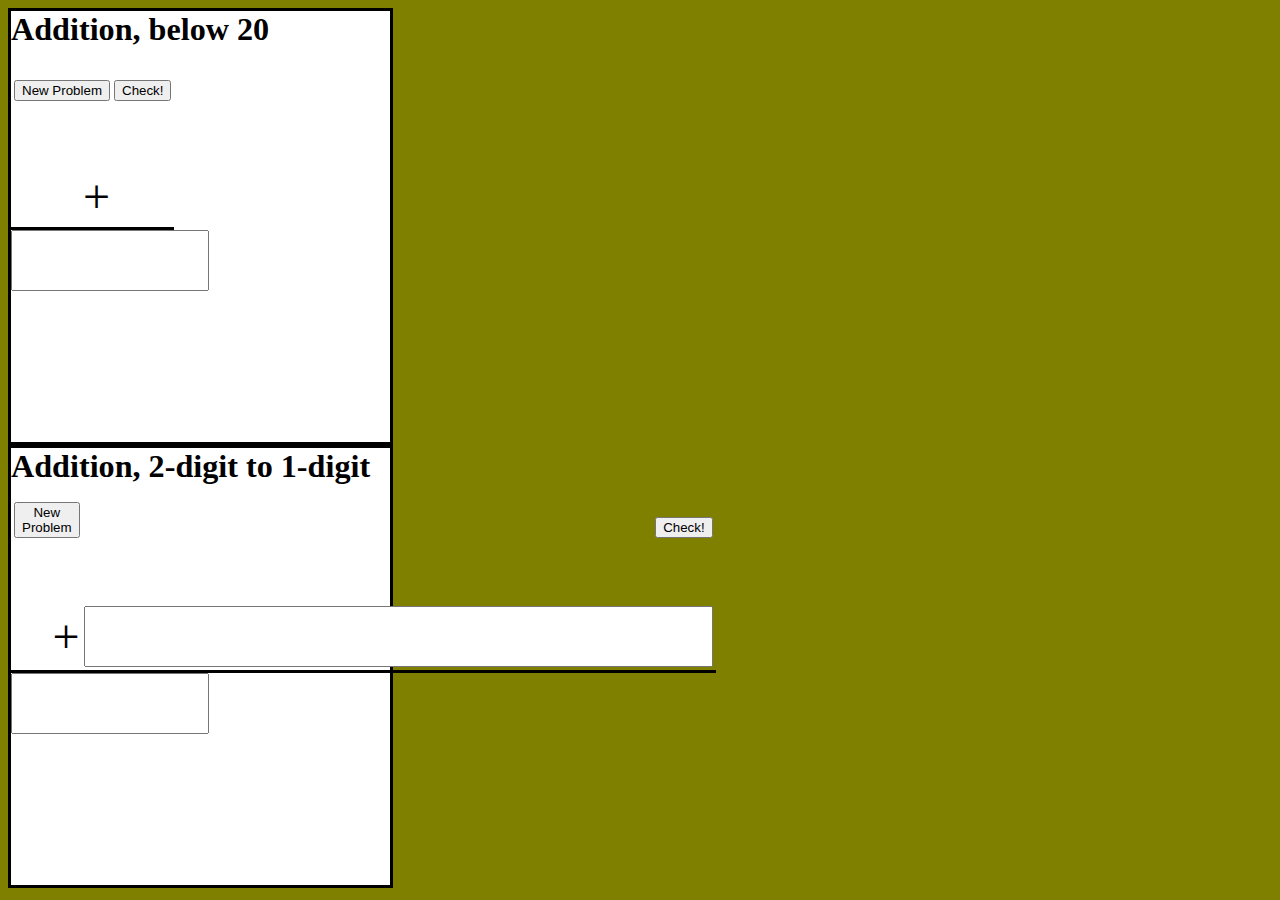
==== Chapter1/index.html @ 8f5f3ed1 "Initial copy from thorn" ====
<!doctype html>

<html>
	<body>
	<div class="problem-box">
		<h6> Addition, below 20 </h6>
		<div>
		<table> 
			<tr>
				<td><button type = "button" onclick = 'newProblem()'>New Problem</button></td>
				<td><button type = "button" onclick = 'checkAnswer()'> Check!</button></td>
					</tr>
			<tr>
				<td></td>
				<td><p id = "addor0"> &nbsp; </p></td>
			</tr>
			<tr>
				<td><p > + </p></td>
				<td><p id = "addend0"> &nbsp; </p></td>
			</tr>
		</table> 
		</div>
		<input type="number" onfocus = 'resetCheckDisplay()' id="studentAnswer0">
		<p id="feedbackText0"> &nbsp </p>
	</div>
	<div class="problem-box">
		<h6> Addition, 2-digit to 1-digit</h6>
		<div>
		<table> 
			<tr>
				<td><button type = "button" onclick = 'newProblem()'>New Problem</button></td>
				<td><button type = "button" onclick = 'checkAnswer()'> Check!</button></td>
					</tr>
			<tr>
				<td></td>
				<td><p id = "addor1"> &nbsp; </p></td>
			</tr>
			<tr>
				<td><p > + </p></td>
				<td><input type="number" onfocus = 'resetCheckDisplay()' id="studentAnswer1"></td>
			</tr>
		</table> 
		</div>
		<input type="number" onfocus = 'resetCheckDisplay()' id="studentAnswer1">
		<p id="feedbackText1"> &nbsp </p>
	</div>
	<script src= "Chapter1.js"></script>
	</body>
</html>

<link rel = "stylesheet" href = "Chapter1.css">
---- Chapter1/Chapter1.css ----
html{
	background-color: rgb(128, 128, 0);
	font-size: 3em;
}
div.problem-box {
		width : 30%;
		border : 3px solid;
		background-color: rgb(255,255,255);
}
.problem-box > p {
	text-align: right;
}
.problem-box > input {
	width : 50%;
	text-align: right;
}

.problem-box > div > table{
	border-bottom: 3px solid;
	text-align: right;
}
td > p {
	margin-block-start: 0;
	margin-block-end: 0;
}
h1,h2,h3,h4,h5,h6 {
	margin-block-start: 0;
	margin-block-end: 0;
}
input {
	font-size: 1em;
}
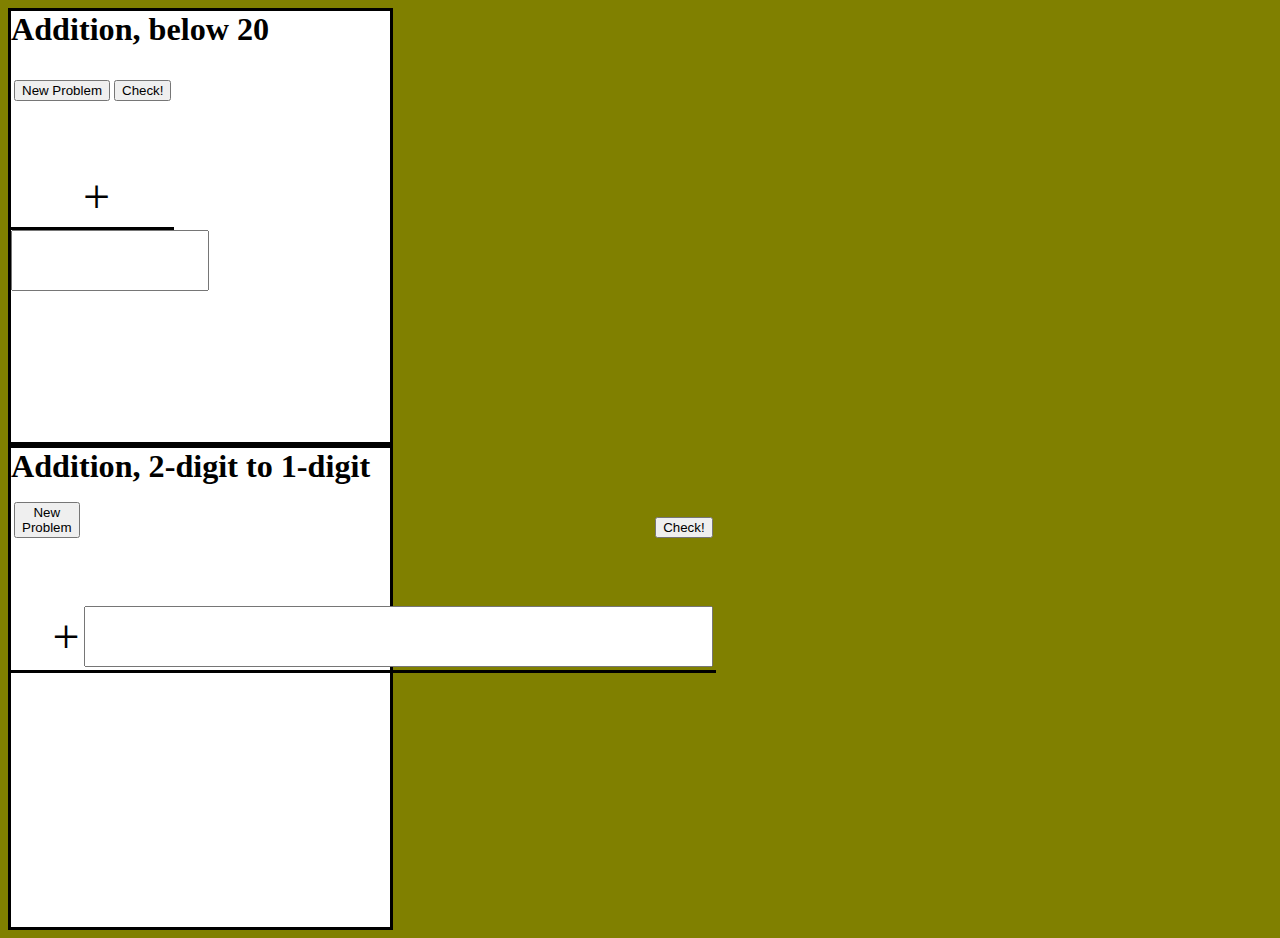
==== commit f396afbb: "Move trackOutcome to Chapter1.js; add problemClass to arguments" ====
--- a/Chapter1/index.html
+++ b/Chapter1/index.html
@@ -7,8 +7,8 @@
 		<div>
 		<table> 
 			<tr>
-				<td><button type = "button" onclick = 'newProblem()'>New Problem</button></td>
-				<td><button type = "button" onclick = 'checkAnswer()'> Check!</button></td>
+				<td><button type = "button" onclick = 'newProblem(0)'>New Problem</button></td>
+				<td><button type = "button" onclick = 'checkAnswer(0)'> Check!</button></td>
 					</tr>
 			<tr>
 				<td></td>
@@ -20,7 +20,7 @@
 			</tr>
 		</table> 
 		</div>
-		<input type="number" onfocus = 'resetCheckDisplay()' id="studentAnswer0">
+		<input type="number" onfocus = 'resetProblem(0)' id="studentAnswer0">
 		<p id="feedbackText0"> &nbsp </p>
 	</div>
 	<div class="problem-box">
@@ -28,8 +28,8 @@
 		<div>
 		<table> 
 			<tr>
-				<td><button type = "button" onclick = 'newProblem()'>New Problem</button></td>
-				<td><button type = "button" onclick = 'checkAnswer()'> Check!</button></td>
+				<td><button type = "button" onclick = 'newProblem(1)'>New Problem</button></td>
+				<td><button type = "button" onclick = 'checkAnswer(1)'> Check!</button></td>
 					</tr>
 			<tr>
 				<td></td>
@@ -37,11 +37,11 @@
 			</tr>
 			<tr>
 				<td><p > + </p></td>
-				<td><input type="number" onfocus = 'resetCheckDisplay()' id="studentAnswer1"></td>
+				<td><input type="number" onfocus = 'resetProblem(1)' id="studentAnswer1"></td>
 			</tr>
 		</table> 
 		</div>
-		<input type="number" onfocus = 'resetCheckDisplay()' id="studentAnswer1">
+		<p id = "sum1"> &nbsp; </p>
 		<p id="feedbackText1"> &nbsp </p>
 	</div>
 	<script src= "Chapter1.js"></script>
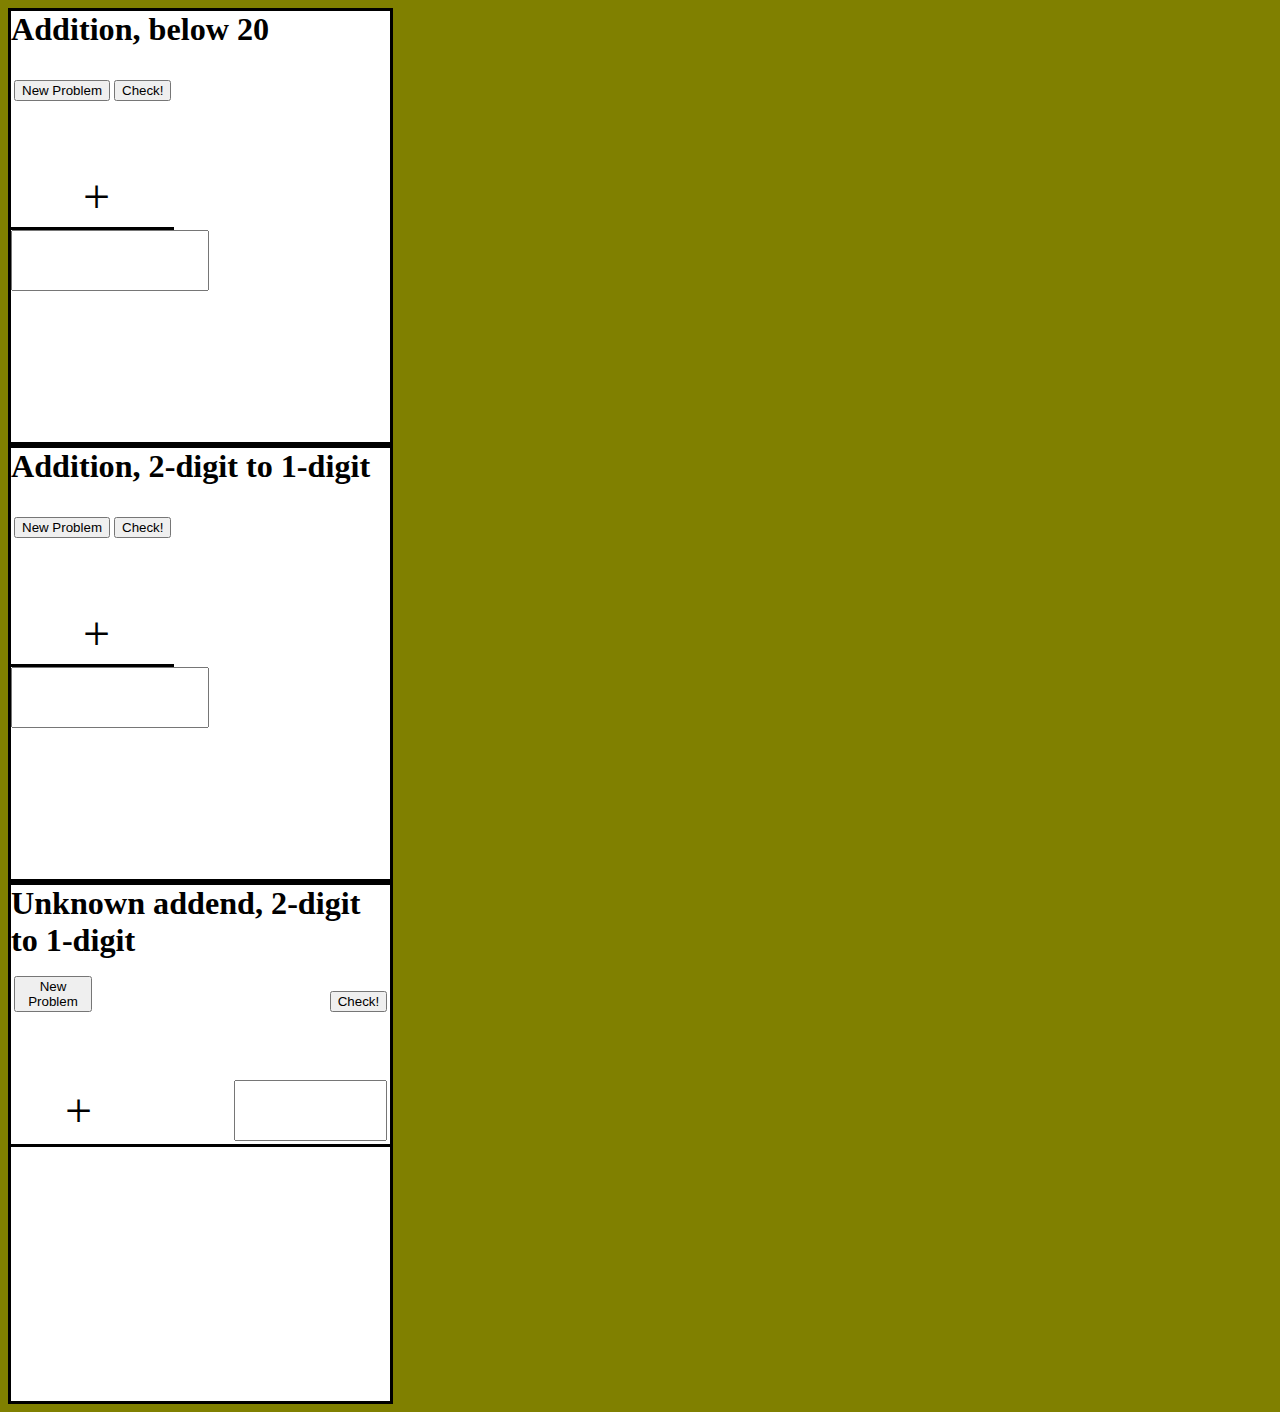
==== commit 847328ba: "Fix multiple problems crosstalk issues" ====
--- a/Chapter1/index.html
+++ b/Chapter1/index.html
@@ -37,12 +37,33 @@
 			</tr>
 			<tr>
 				<td><p > + </p></td>
-				<td><input type="number" onfocus = 'resetProblem(1)' id="studentAnswer1"></td>
+				<td><p id = "addend1"> &nbsp; </p></td>
 			</tr>
 		</table> 
 		</div>
-		<p id = "sum1"> &nbsp; </p>
+		<input type="number" onfocus = 'resetProblem(1)' id="studentAnswer1">
 		<p id="feedbackText1"> &nbsp </p>
+	</div>
+		<div class="problem-box">
+		<h6> Unknown addend, 2-digit to 1-digit</h6>
+		<div>
+		<table> 
+			<tr>
+				<td><button type = "button" onclick = 'newProblem(2)'>New Problem</button></td>
+				<td><button type = "button" onclick = 'checkAnswer(2)'> Check!</button></td>
+					</tr>
+			<tr>
+				<td></td>
+				<td><p id = "addor2"> &nbsp; </p></td>
+			</tr>
+			<tr>
+				<td><p > + </p></td>
+				<td><input type="number" onfocus = 'resetProblem(2)' id="studentAnswer2"></td>
+			</tr>
+		</table> 
+		</div>
+		<p id = "sum2"> &nbsp; </p>
+		<p id="feedbackText2"> &nbsp </p>
 	</div>
 	<script src= "Chapter1.js"></script>
 	</body>
--- a/Chapter1/Chapter1.css
+++ b/Chapter1/Chapter1.css
@@ -10,7 +10,7 @@
 .problem-box > p {
 	text-align: right;
 }
-.problem-box > input {
+input {
 	width : 50%;
 	text-align: right;
 }
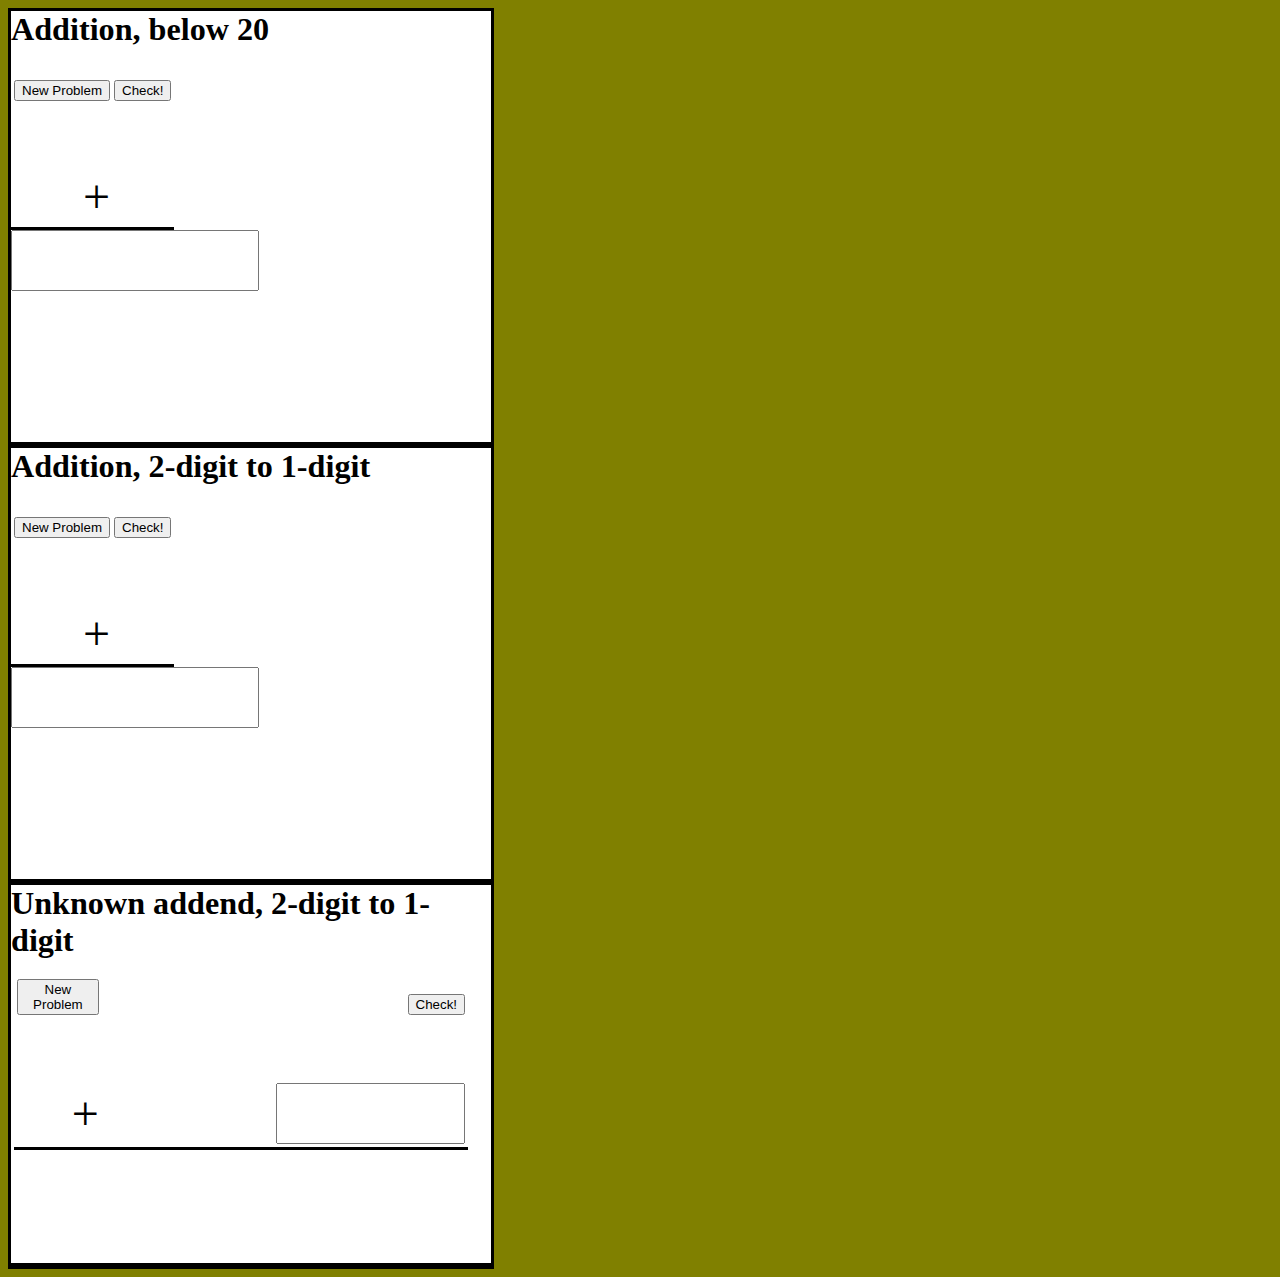
==== commit f713c422: "Prototype outcome tracking & reward display" ====
--- a/Chapter1/index.html
+++ b/Chapter1/index.html
@@ -20,7 +20,7 @@
 			</tr>
 		</table> 
 		</div>
-		<input type="number" onfocus = 'resetProblem(0)' id="studentAnswer0">
+		<input type="number" onfocus = 'resetAnswerField(0)' id="studentAnswer0">
 		<p id="feedbackText0"> &nbsp </p>
 	</div>
 	<div class="problem-box">
@@ -41,11 +41,14 @@
 			</tr>
 		</table> 
 		</div>
-		<input type="number" onfocus = 'resetProblem(1)' id="studentAnswer1">
+		<input type="number" onfocus = 'resetAnswerField(1)' id="studentAnswer1">
 		<p id="feedbackText1"> &nbsp </p>
 	</div>
-		<div class="problem-box">
+	<div class="problem-box">
 		<h6> Unknown addend, 2-digit to 1-digit</h6>
+	<table>
+		<tr>
+		<td>
 		<div>
 		<table> 
 			<tr>
@@ -58,12 +61,18 @@
 			</tr>
 			<tr>
 				<td><p > + </p></td>
-				<td><input type="number" onfocus = 'resetProblem(2)' id="studentAnswer2"></td>
+				<td><input type="number" onfocus = 'resetAnswerField(2)' id="studentAnswer2"></td>
 			</tr>
 		</table> 
 		</div>
 		<p id = "sum2"> &nbsp; </p>
 		<p id="feedbackText2"> &nbsp </p>
+		</td>
+		<td>
+			<img id="reward2" src="http://placekitten.com/200/300"></img>
+		</td>
+		</tr>
+	</table>
 	</div>
 	<script src= "Chapter1.js"></script>
 	</body>
--- a/Chapter1/Chapter1.css
+++ b/Chapter1/Chapter1.css
@@ -3,7 +3,7 @@
 	font-size: 3em;
 }
 div.problem-box {
-		width : 30%;
+		width : 10rem;
 		border : 3px solid;
 		background-color: rgb(255,255,255);
 }
@@ -15,7 +15,7 @@
 	text-align: right;
 }
 
-.problem-box > div > table{
+.problem-box table{
 	border-bottom: 3px solid;
 	text-align: right;
 }
@@ -29,4 +29,8 @@
 }
 input {
 	font-size: 1em;
+}
+.problem-box img{
+	position: relative;
+	z-index:-1;
 }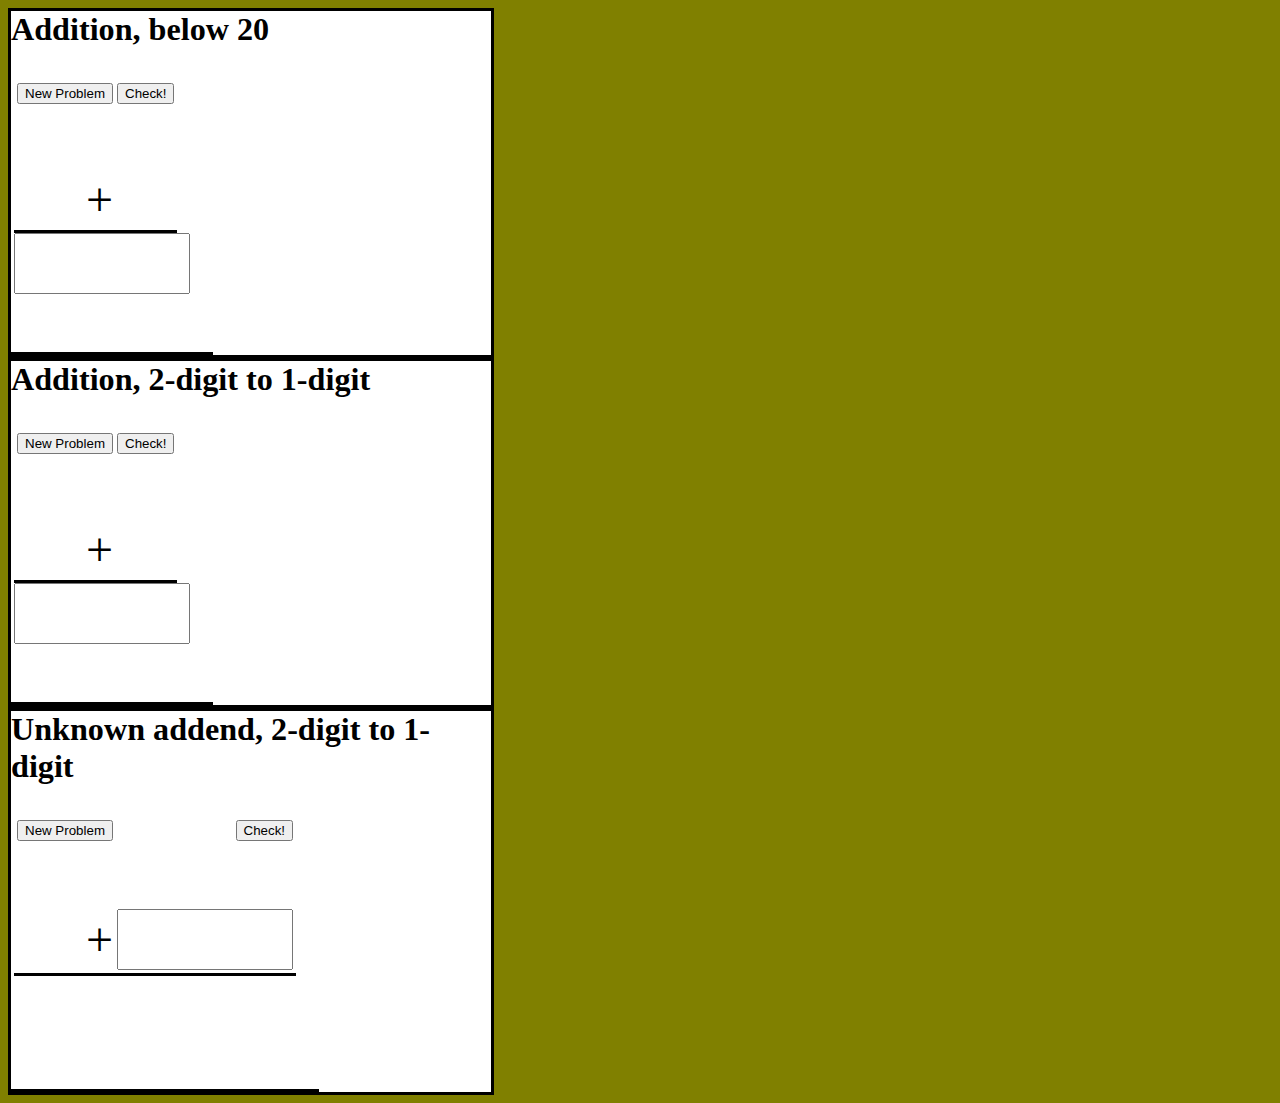
==== commit 79cbd220: "Add images to all three problem classes" ====
--- a/Chapter1/index.html
+++ b/Chapter1/index.html
@@ -4,45 +4,62 @@
 	<body>
 	<div class="problem-box">
 		<h6> Addition, below 20 </h6>
-		<div>
-		<table> 
-			<tr>
-				<td><button type = "button" onclick = 'newProblem(0)'>New Problem</button></td>
-				<td><button type = "button" onclick = 'checkAnswer(0)'> Check!</button></td>
-					</tr>
-			<tr>
-				<td></td>
-				<td><p id = "addor0"> &nbsp; </p></td>
-			</tr>
-			<tr>
-				<td><p > + </p></td>
-				<td><p id = "addend0"> &nbsp; </p></td>
-			</tr>
-		</table> 
-		</div>
-		<input type="number" onfocus = 'resetAnswerField(0)' id="studentAnswer0">
-		<p id="feedbackText0"> &nbsp </p>
+		<table>
+		<tr><td>
+			<div>
+			<table> 
+				<tr>
+					<td><button type = "button" onclick = 'newProblem(0)'>New Problem</button></td>
+					<td><button type = "button" onclick = 'checkAnswer(0)'> Check!</button></td>
+						</tr>
+				<tr>
+					<td></td>
+					<td><p id = "addor0"> &nbsp; </p></td>
+				</tr>
+				<tr>
+					<td><p > + </p></td>
+					<td><p id = "addend0"> &nbsp; </p></td>
+				</tr>
+			</table> 
+			</div>
+			<input type="number" onfocus = 'resetAnswerField(0)' id="studentAnswer0">
+			<p id="feedbackText0"> &nbsp </p>
+		</td>
+			<td>
+				<img id="reward0" src="http://placekitten.com/200/300"></img>
+			</td>
+		</tr>
+	</table>
 	</div>
 	<div class="problem-box">
 		<h6> Addition, 2-digit to 1-digit</h6>
-		<div>
-		<table> 
+		<table>
 			<tr>
-				<td><button type = "button" onclick = 'newProblem(1)'>New Problem</button></td>
-				<td><button type = "button" onclick = 'checkAnswer(1)'> Check!</button></td>
+			<td>
+				<div>
+				<table> 
+					<tr>
+						<td><button type = "button" onclick = 'newProblem(1)'>New Problem</button></td>
+						<td><button type = "button" onclick = 'checkAnswer(1)'> Check!</button></td>
+							</tr>
+					<tr>
+						<td></td>
+						<td><p id = "addor1"> &nbsp; </p></td>
 					</tr>
-			<tr>
-				<td></td>
-				<td><p id = "addor1"> &nbsp; </p></td>
-			</tr>
-			<tr>
-				<td><p > + </p></td>
-				<td><p id = "addend1"> &nbsp; </p></td>
-			</tr>
-		</table> 
-		</div>
-		<input type="number" onfocus = 'resetAnswerField(1)' id="studentAnswer1">
-		<p id="feedbackText1"> &nbsp </p>
+					<tr>
+						<td><p > + </p></td>
+						<td><p id = "addend1"> &nbsp; </p></td>
+					</tr>
+				</table> 
+				</div>
+				<input type="number" onfocus = 'resetAnswerField(1)' id="studentAnswer1">
+				<p id="feedbackText1"> &nbsp </p>
+			</td>
+			<td>
+				<img id="reward1" src="http://placekitten.com/200/300"></img>
+			</td>
+		</tr>
+	</table>
 	</div>
 	<div class="problem-box">
 		<h6> Unknown addend, 2-digit to 1-digit</h6>
--- a/Chapter1/Chapter1.css
+++ b/Chapter1/Chapter1.css
@@ -11,8 +11,9 @@
 	text-align: right;
 }
 input {
-	width : 50%;
+	width : 3.5rem;
 	text-align: right;
+	font-size: 1em;
 }
 
 .problem-box table{
@@ -28,7 +29,7 @@
 	margin-block-end: 0;
 }
 input {
-	font-size: 1em;
+	
 }
 .problem-box img{
 	position: relative;
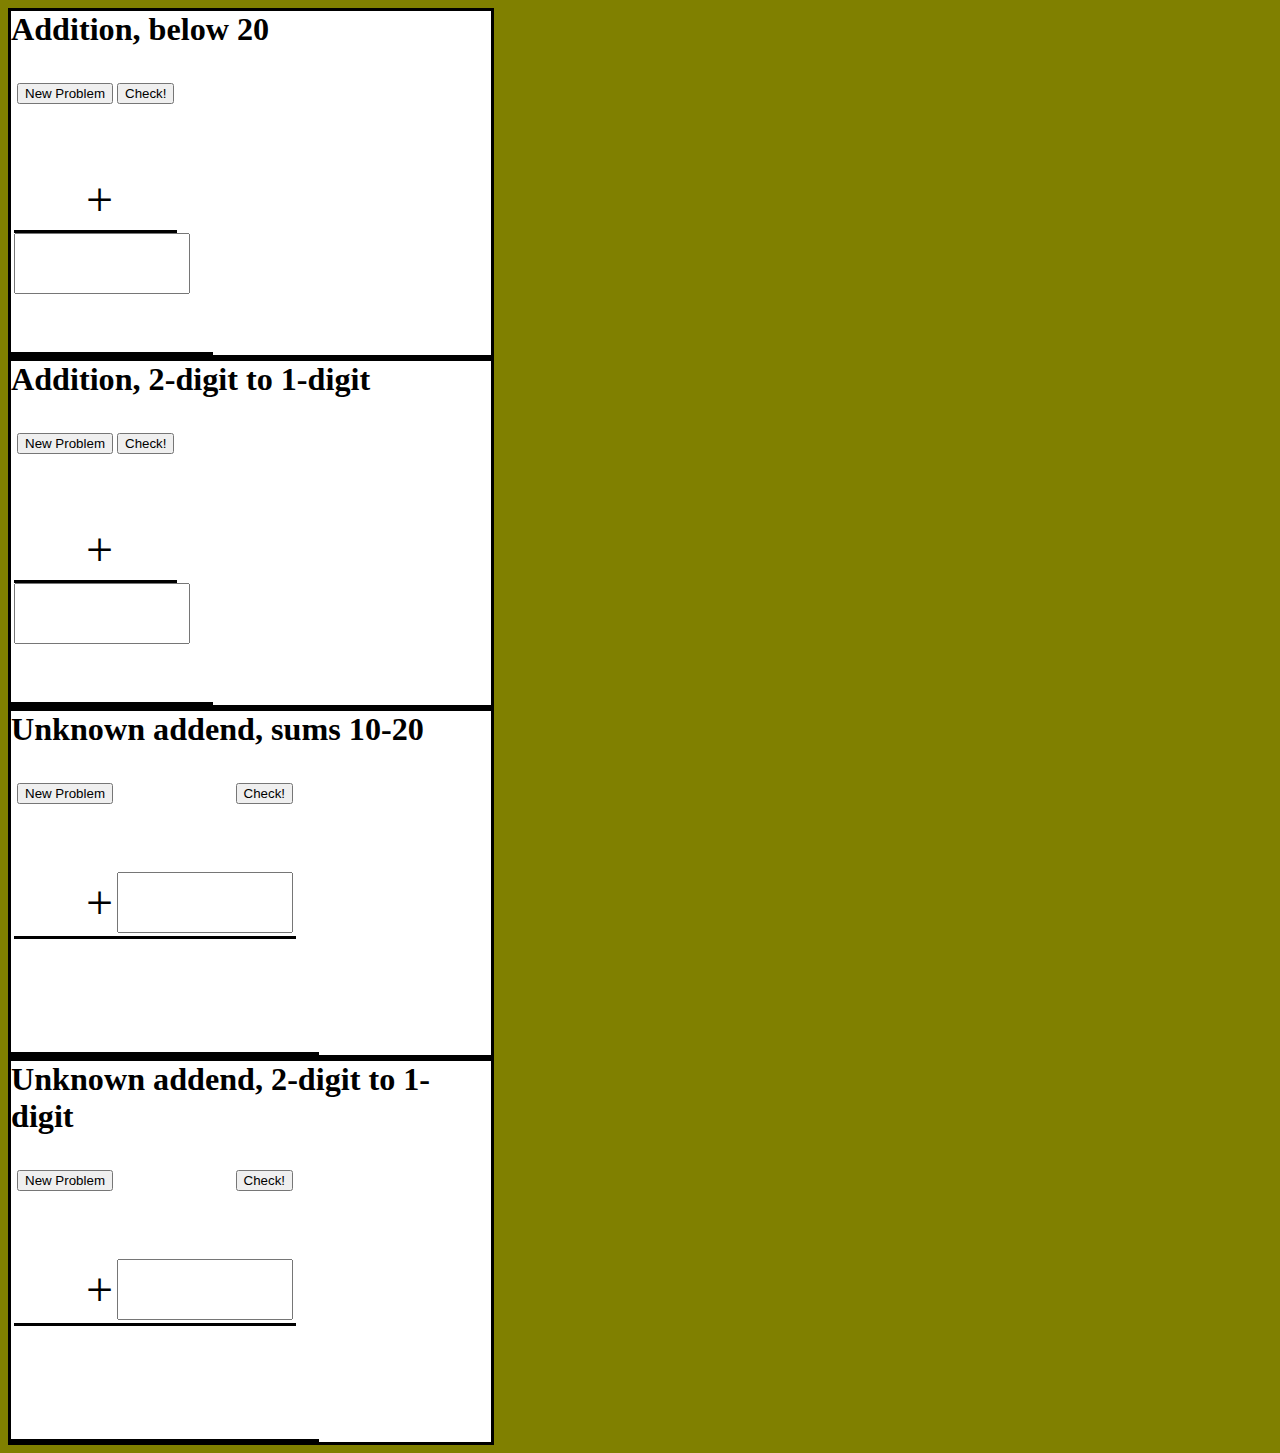
==== commit 6f29e5f4: "Add another problem class, 1-digit subtraction" ====
--- a/Chapter1/index.html
+++ b/Chapter1/index.html
@@ -61,8 +61,9 @@
 		</tr>
 	</table>
 	</div>
+
 	<div class="problem-box">
-		<h6> Unknown addend, 2-digit to 1-digit</h6>
+		<h6> Unknown addend, sums 10-20</h6>
 	<table>
 		<tr>
 		<td>
@@ -91,6 +92,39 @@
 		</tr>
 	</table>
 	</div>
+
+	<div class="problem-box">
+		<h6> Unknown addend, 2-digit to 1-digit</h6>
+	<table>
+		<tr>
+		<td>
+		<div>
+		<table> 
+			<tr>
+				<td><button type = "button" onclick = 'newProblem(3)'>New Problem</button></td>
+				<td><button type = "button" onclick = 'checkAnswer(3)'> Check!</button></td>
+					</tr>
+			<tr>
+				<td></td>
+				<td><p id = "addor3"> &nbsp; </p></td>
+			</tr>
+			<tr>
+				<td><p > + </p></td>
+				<td><input type="number" onfocus = 'resetAnswerField(3)' id="studentAnswer3"></td>
+			</tr>
+		</table> 
+		</div>
+		<p id = "sum3"> &nbsp; </p>
+		<p id="feedbackText3"> &nbsp </p>
+		</td>
+		<td>
+			<img id="reward3" src="http://placekitten.com/200/300"></img>
+		</td>
+		</tr>
+	</table>
+	</div>
+
+
 	<script src= "Chapter1.js"></script>
 	</body>
 </html>
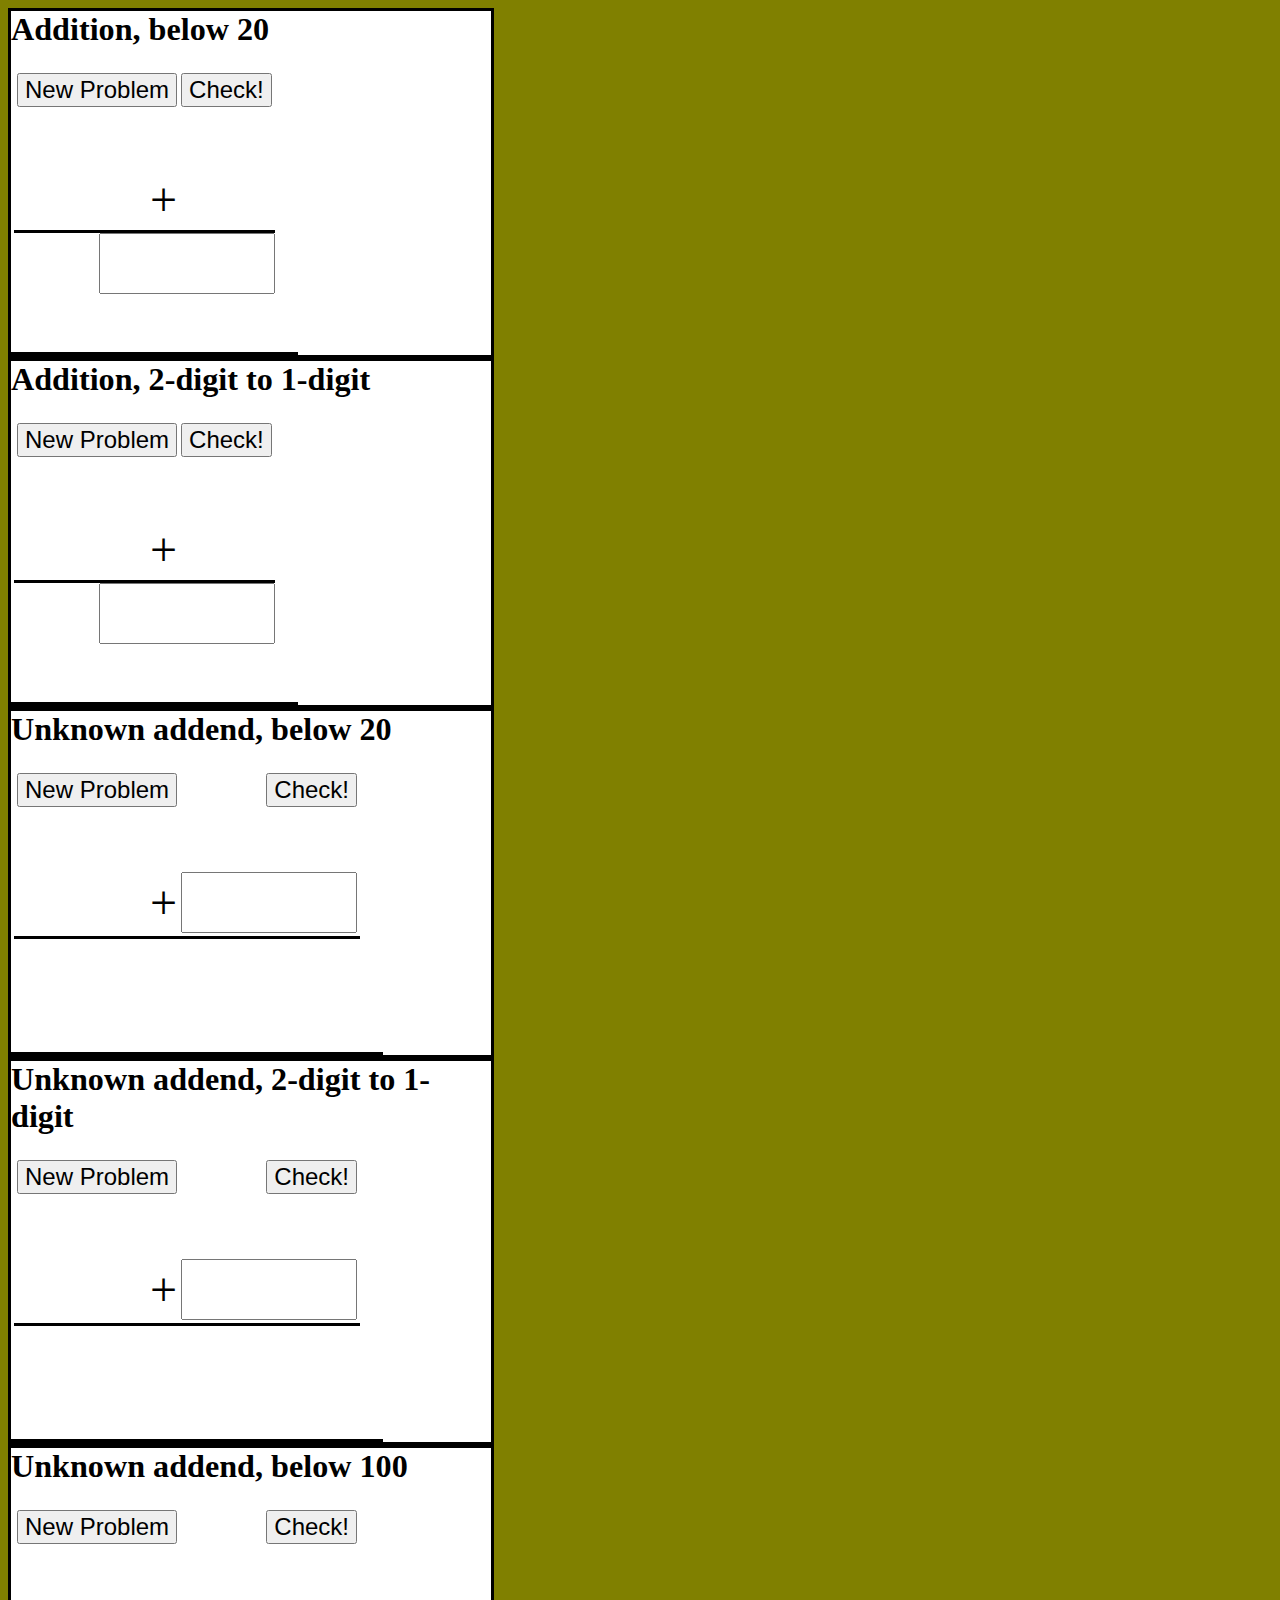
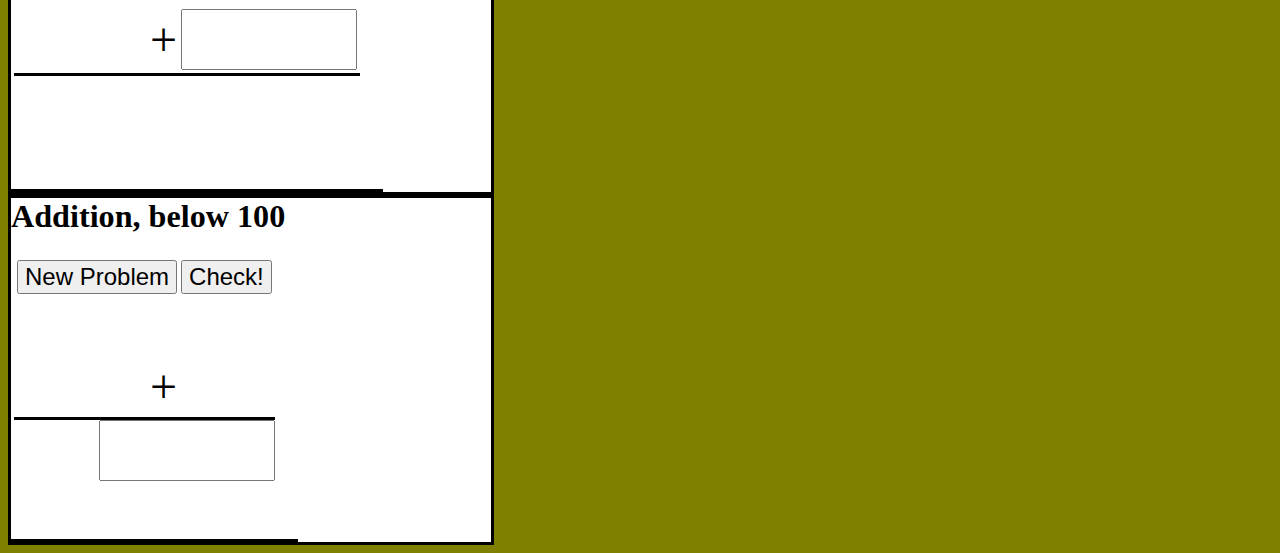
==== commit 24303c1a: "Use Bootstrap" ====
--- a/Chapter1/index.html
+++ b/Chapter1/index.html
@@ -2,7 +2,9 @@
 
 <html>
 	<body>
-	<div class="problem-box">
+	<div class="container">
+		<div class="row">
+	<div class="problem-box col-md-4">
 		<h6> Addition, below 20 </h6>
 		<table>
 		<tr><td>
@@ -31,7 +33,7 @@
 		</tr>
 	</table>
 	</div>
-	<div class="problem-box">
+	<div class="problem-box col-md-4">
 		<h6> Addition, 2-digit to 1-digit</h6>
 		<table>
 			<tr>
@@ -62,8 +64,8 @@
 	</table>
 	</div>
 
-	<div class="problem-box">
-		<h6> Unknown addend, sums 10-20</h6>
+	<div class="problem-box col-md-4">
+		<h6> Unknown addend, below 20</h6>
 	<table>
 		<tr>
 		<td>
@@ -93,7 +95,7 @@
 	</table>
 	</div>
 
-	<div class="problem-box">
+	<div class="problem-box col-md-4">
 		<h6> Unknown addend, 2-digit to 1-digit</h6>
 	<table>
 		<tr>
@@ -118,15 +120,79 @@
 		<p id="feedbackText3"> &nbsp </p>
 		</td>
 		<td>
-			<img id="reward3" src="http://placekitten.com/200/300"></img>
+			<img id="reward3" src="http://placekitten.com/300/200"></img>
 		</td>
 		</tr>
 	</table>
 	</div>
 
+<div class="problem-box col-md-4">
+		<h6> Unknown addend, below 100</h6>
+	<table>
+		<tr>
+		<td>
+		<div>
+		<table> 
+			<tr>
+				<td><button type = "button" onclick = 'newProblem(4)'>New Problem</button></td>
+				<td><button type = "button" onclick = 'checkAnswer(4)'> Check!</button></td>
+					</tr>
+			<tr>
+				<td></td>
+				<td><p id = "addor4"> &nbsp; </p></td>
+			</tr>
+			<tr>
+				<td><p > + </p></td>
+				<td><input type="number" onfocus = 'resetAnswerField(4)' id="studentAnswer4"></td>
+			</tr>
+		</table> 
+		</div>
+		<p id = "sum4"> &nbsp; </p>
+		<p id="feedbackText4"> &nbsp </p>
+		</td>
+		<td>
+			<img id="reward4" src="http://placekitten.com/200/300"></img>
+		</td>
+		</tr>
+	</table>
+	</div>
 
+	<div class="problem-box col-md-4">
+		<h6> Addition, below 100</h6>
+		<table>
+			<tr>
+			<td>
+				<div>
+				<table> 
+					<tr>
+						<td><button type = "button" onclick = 'newProblem(5)'>New Problem</button></td>
+						<td><button type = "button" onclick = 'checkAnswer(5)'> Check!</button></td>
+							</tr>
+					<tr>
+						<td></td>
+						<td><p id = "addor5"> &nbsp; </p></td>
+					</tr>
+					<tr>
+						<td><p > + </p></td>
+						<td><p id = "addend5"> &nbsp; </p></td>
+					</tr>
+				</table> 
+				</div>
+				<input type="number" onfocus = 'resetAnswerField(5)' id="studentAnswer5">
+				<p id="feedbackText5"> &nbsp </p>
+			</td>
+			<td>
+				<img id="reward5" src="http://placekitten.com/200/300"></img>
+			</td>
+		</tr>
+	</table>
+	</div>
+
+</div>
+</div>
 	<script src= "Chapter1.js"></script>
 	</body>
 </html>
 
+<link href="https://cdn.jsdelivr.net/npm/bootstrap@5.3.0-alpha1/dist/css/bootstrap.min.css" rel="stylesheet" integrity="sha384-GLhlTQ8iRABdZLl6O3oVMWSktQOp6b7In1Zl3/Jr59b6EGGoI1aFkw7cmDA6j6gD" crossorigin="anonymous">
 <link rel = "stylesheet" href = "Chapter1.css">--- a/Chapter1/Chapter1.css
+++ b/Chapter1/Chapter1.css
@@ -34,4 +34,8 @@
 .problem-box img{
 	position: relative;
 	z-index:-1;
+}
+button {
+	font-size: 0.5rem;
+	border-radius: 5 px;
 }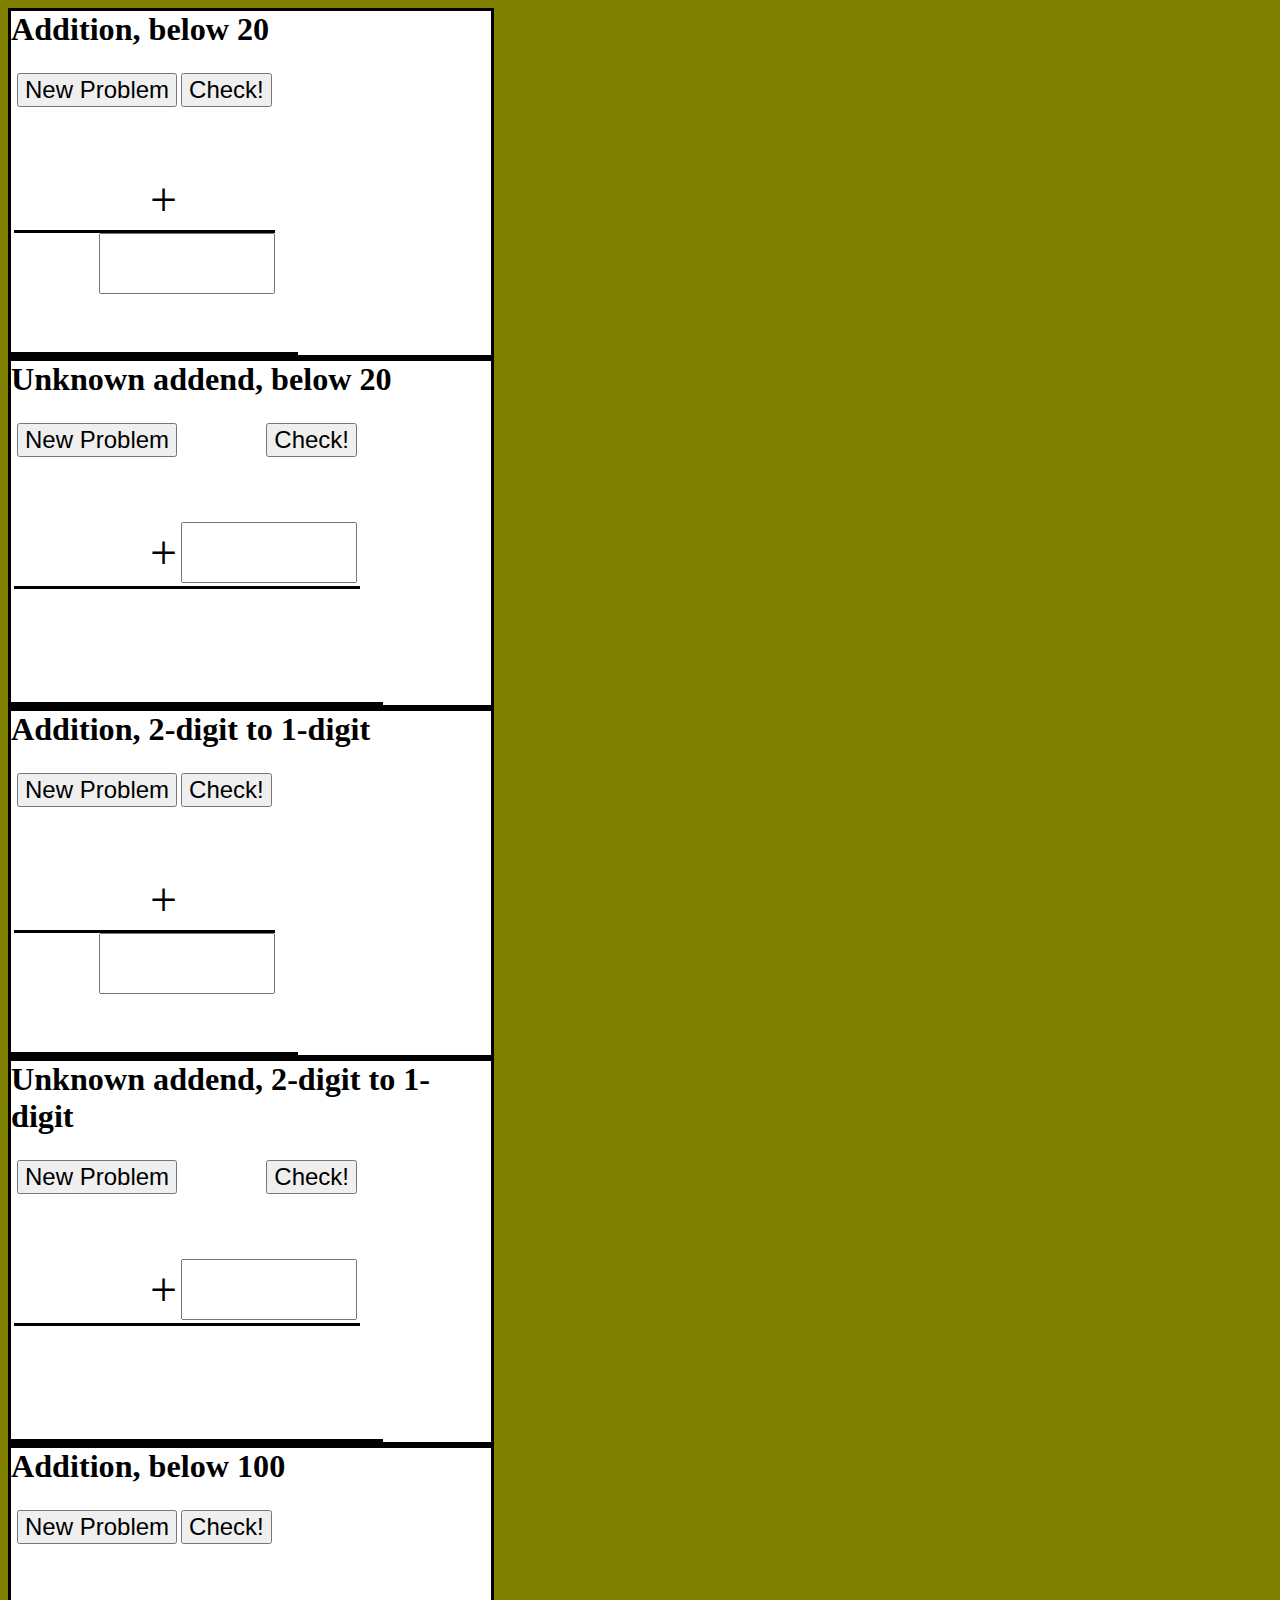
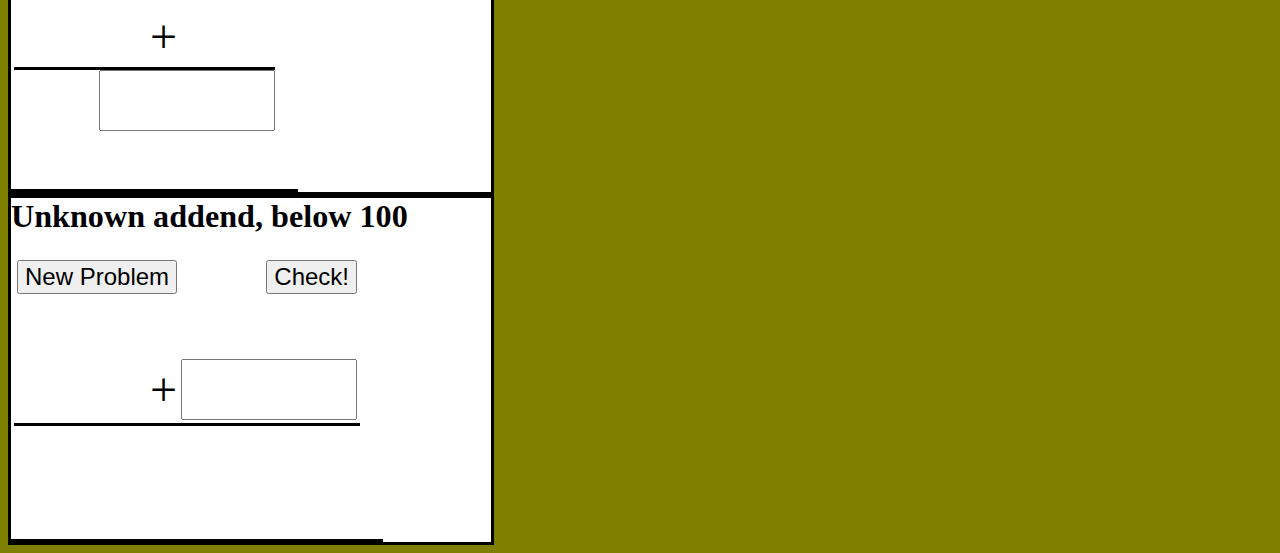
==== commit 819ff70d: "fix order of problems" ====
--- a/Chapter1/index.html
+++ b/Chapter1/index.html
@@ -33,6 +33,39 @@
 		</tr>
 	</table>
 	</div>
+	
+	<div class="problem-box col-md-4">
+		<h6> Unknown addend, below 20</h6>
+	<table>
+		<tr>
+		<td>
+		<div>
+		<table> 
+			<tr>
+				<td><button type = "button" onclick = 'newProblem(2)'>New Problem</button></td>
+				<td><button type = "button" onclick = 'checkAnswer(2)'> Check!</button></td>
+					</tr>
+			<tr>
+				<td></td>
+				<td><p id = "addor2"> &nbsp; </p></td>
+			</tr>
+			<tr>
+				<td><p > + </p></td>
+				<td><input type="number" onfocus = 'resetAnswerField(2)' id="studentAnswer2"></td>
+			</tr>
+		</table> 
+		</div>
+		<p id = "sum2"> &nbsp; </p>
+		<p id="feedbackText2"> &nbsp </p>
+		</td>
+		<td>
+			<img id="reward2" src="http://placekitten.com/200/300"></img>
+		</td>
+		</tr>
+	</table>
+	</div>
+
+
 	<div class="problem-box col-md-4">
 		<h6> Addition, 2-digit to 1-digit</h6>
 		<table>
@@ -64,37 +97,7 @@
 	</table>
 	</div>
 
-	<div class="problem-box col-md-4">
-		<h6> Unknown addend, below 20</h6>
-	<table>
-		<tr>
-		<td>
-		<div>
-		<table> 
-			<tr>
-				<td><button type = "button" onclick = 'newProblem(2)'>New Problem</button></td>
-				<td><button type = "button" onclick = 'checkAnswer(2)'> Check!</button></td>
-					</tr>
-			<tr>
-				<td></td>
-				<td><p id = "addor2"> &nbsp; </p></td>
-			</tr>
-			<tr>
-				<td><p > + </p></td>
-				<td><input type="number" onfocus = 'resetAnswerField(2)' id="studentAnswer2"></td>
-			</tr>
-		</table> 
-		</div>
-		<p id = "sum2"> &nbsp; </p>
-		<p id="feedbackText2"> &nbsp </p>
-		</td>
-		<td>
-			<img id="reward2" src="http://placekitten.com/200/300"></img>
-		</td>
-		</tr>
-	</table>
-	</div>
-
+	
 	<div class="problem-box col-md-4">
 		<h6> Unknown addend, 2-digit to 1-digit</h6>
 	<table>
@@ -126,7 +129,38 @@
 	</table>
 	</div>
 
-<div class="problem-box col-md-4">
+	<div class="problem-box col-md-4">
+		<h6> Addition, below 100</h6>
+		<table>
+			<tr>
+			<td>
+				<div>
+				<table> 
+					<tr>
+						<td><button type = "button" onclick = 'newProblem(5)'>New Problem</button></td>
+						<td><button type = "button" onclick = 'checkAnswer(5)'> Check!</button></td>
+							</tr>
+					<tr>
+						<td></td>
+						<td><p id = "addor5"> &nbsp; </p></td>
+					</tr>
+					<tr>
+						<td><p > + </p></td>
+						<td><p id = "addend5"> &nbsp; </p></td>
+					</tr>
+				</table> 
+				</div>
+				<input type="number" onfocus = 'resetAnswerField(5)' id="studentAnswer5">
+				<p id="feedbackText5"> &nbsp </p>
+			</td>
+			<td>
+				<img id="reward5" src="http://placekitten.com/200/300"></img>
+			</td>
+		</tr>
+	</table>
+	</div>
+
+	<div class="problem-box col-md-4">
 		<h6> Unknown addend, below 100</h6>
 	<table>
 		<tr>
@@ -157,36 +191,7 @@
 	</table>
 	</div>
 
-	<div class="problem-box col-md-4">
-		<h6> Addition, below 100</h6>
-		<table>
-			<tr>
-			<td>
-				<div>
-				<table> 
-					<tr>
-						<td><button type = "button" onclick = 'newProblem(5)'>New Problem</button></td>
-						<td><button type = "button" onclick = 'checkAnswer(5)'> Check!</button></td>
-							</tr>
-					<tr>
-						<td></td>
-						<td><p id = "addor5"> &nbsp; </p></td>
-					</tr>
-					<tr>
-						<td><p > + </p></td>
-						<td><p id = "addend5"> &nbsp; </p></td>
-					</tr>
-				</table> 
-				</div>
-				<input type="number" onfocus = 'resetAnswerField(5)' id="studentAnswer5">
-				<p id="feedbackText5"> &nbsp </p>
-			</td>
-			<td>
-				<img id="reward5" src="http://placekitten.com/200/300"></img>
-			</td>
-		</tr>
-	</table>
-	</div>
+
 
 </div>
 </div>
